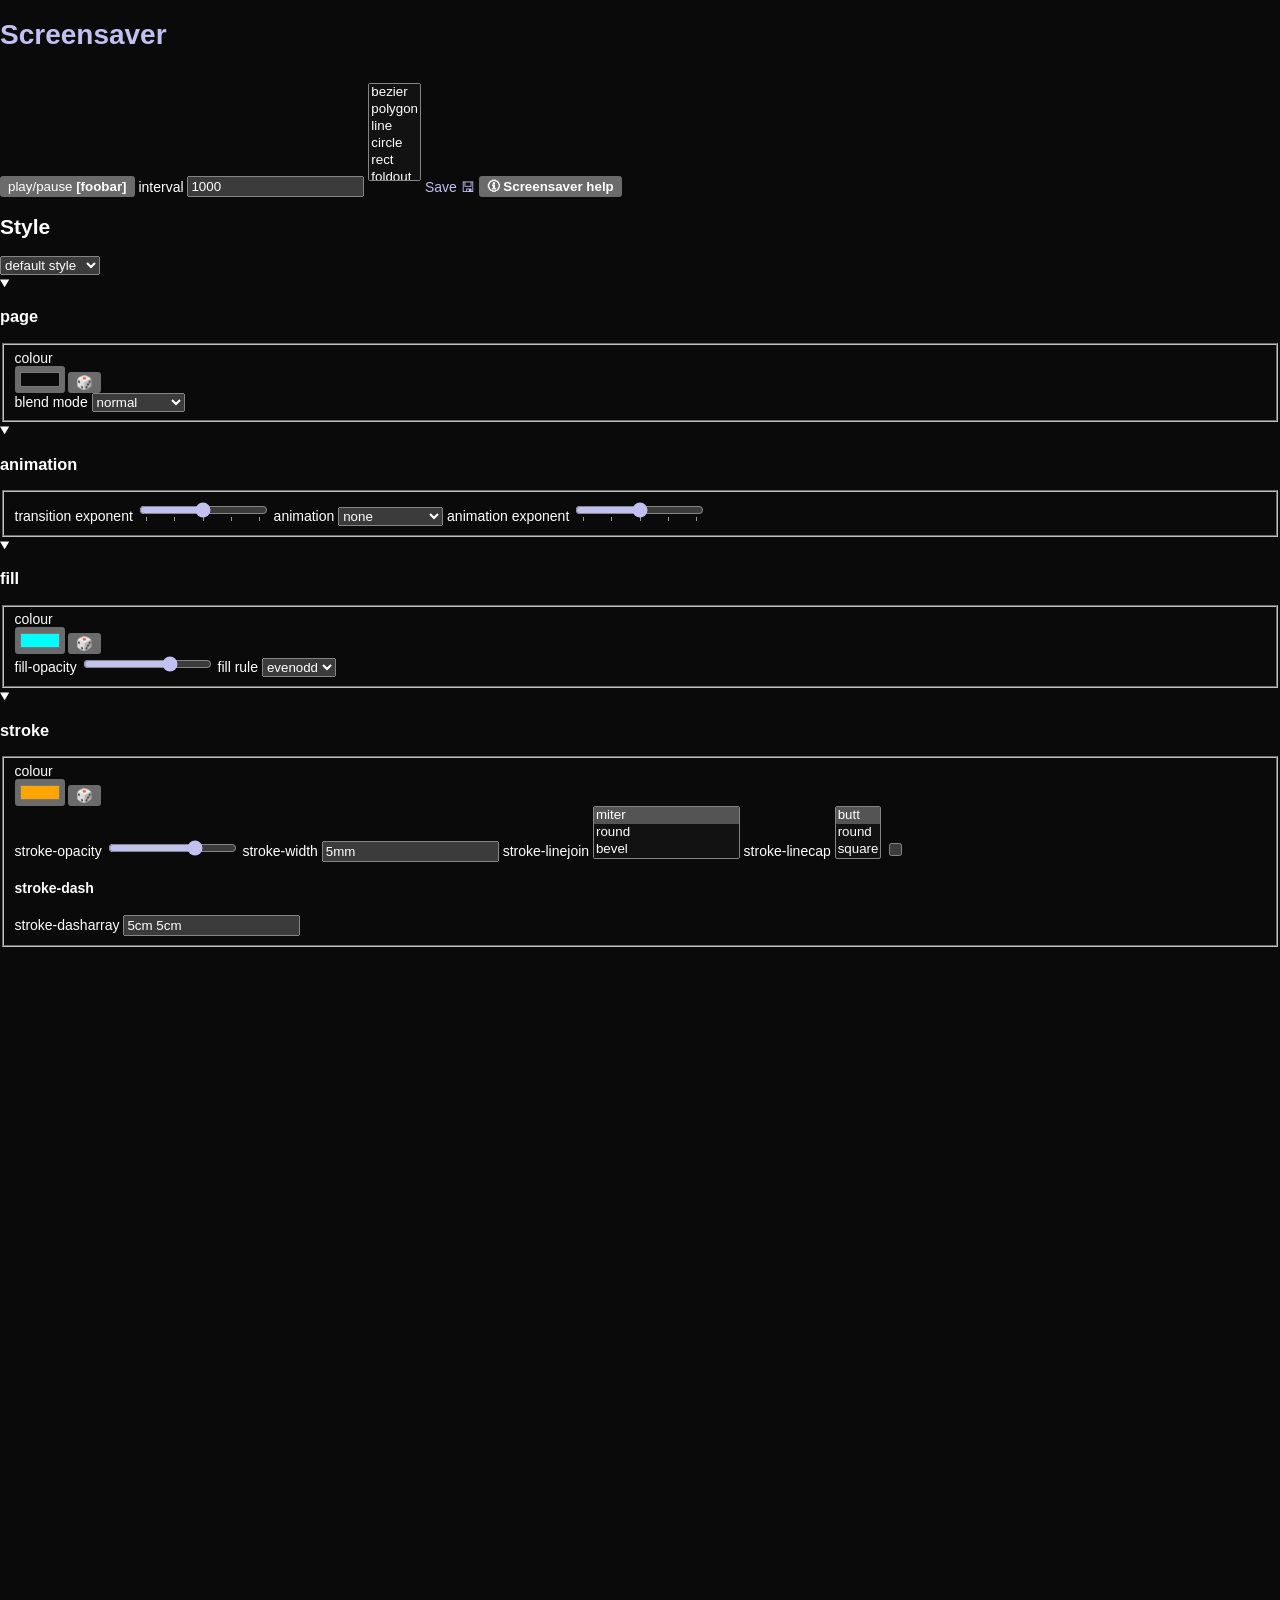
==== index.html @ 139c28db "Updates for  ui-panel from common There are still some quirks that need attention" ====
<!doctype html>
<html lang="en" data-colourscheme="dark">
<head>
	<title>Screensaver v0.🖧👚 by ldpercy</title>
	<meta charset="utf-8">
	<link rel="icon" href="./favicon.svg">
	<link rel="stylesheet" href="./index.css"/>
	<script  type="module"  src="./app/screensaverApp.js"></script>
</head>
<body>

	<div class="panel-group group-left">

		<form id="form-screensaver" name="form-screensaver" class="ui-panel" tabindex="0">
			<header>
				<h1><a href="">Screensaver</a></h1>
			</header>

			<button type="button" id="button-playPause" data-play-state="foobar">
				play/pause
			</button>

			<label for="input-mainInterval">interval</label>
			<input
				id="input-mainInterval"
				type="number"
				name="mainInterval"
				title="main interval (ms)"
				min="100"
				value="1000"
				>



			<select name="screensaver" id="select-screensaver" size="5">
				<option value="bezier">bezier</option>
				<option value="polygon">polygon</option>
				<option value="line">line</option>
				<option value="circle">circle</option>
				<option value="rect">rect</option>
				<option value="foldout">foldout</option>
			</select>

			<a id="link-save" href="#save" title="Save">Save 🖫</a>  <!-- download="foo.text" -->
			<button type="button" id="button-showAppInfo"><strong>🛈 Screensaver help</strong></button>


		</form>

		<form id="form-moduleSettings" name="moduleSettings" class="ui-panel" tabindex="0">
			<!--
			This will be populated by the individual screensaver module
			-->
		</form>

	</div>



	<div class="panel-group group-right">


		<form id="form-style" name="form-style" class="ui-panel" tabindex="0">
			<h2>Style</h2>

			<select name="preset" id="input-style-preset">
				<option value="defaultStyle">default style</option>
				<option>midnightblue</option>
				<option>forestgreen</option>
				<option>peachpuff</option>
				<option>darkmagenta</option>
				<option>firebrick</option>
				<option>machine</option>
				<!-- <option>light</option>
				<option>dark</option> -->
			</select>

			<details open>
				<summary><h3>page</h3></summary>
				<fieldset>
					<label for="input-pageColour">
						colour
					</label>
					<div class="flex1">
						<input type="color" name="pageColour" id="input-pageColour" value="#0a0a0a">
						<button type="button" name="pageColourRandom" id="button-pageColourRandom">🎲</button>
					</div>


					<label for="input-blendMode">blend mode</label>
					<select id="input-blendMode" name="blend mode" size="1">
						<option>normal</option>
						<option>multiply</option>
						<option>screen</option>
						<option>overlay</option>
						<option>darken</option>
						<option>lighten</option>
						<option>color-dodge</option>
						<option>color-burn</option>
						<option>hard-light</option>
						<option>soft-light</option>
						<option>difference</option>
						<option>exclusion</option>
						<option>hue</option>
						<option>saturation</option>
						<option>color</option>
						<option>luminosity</option>
						<option>plus-darker</option>
						<option>plus-lighter</option>
					</select>
				</fieldset>
			</details><!-- page -->

			<details open>
				<summary><h3>animation</h3></summary>
				<fieldset>
					<label for="input-transitionExponent" class="zoom" title="transition exponent">transition exponent</label>
					<input type="range" name="transitionExponent" id="input-transitionExponent" value="0" min="-2" max="2" list="datalist-transitionExponent"/>
					<datalist id="datalist-transitionExponent">
						<option value="-2">-2</option>
						<option value="-1">-1</option>
						<option value="0">0</option>
						<option value="1">+1</option>
						<option value="2">+2</option>
					</datalist>

					<label for="input-animation">animation</label>
					<select id="input-animation" name="animation" size="1">
						<option>none</option>
						<optgroup label="stroke-width:">
							<option value="stroke-linear">		linear		</option>
							<option value="stroke-alternate">	alternate	</option>
						</optgroup>
						<optgroup label="stroke-dash:">
							<option value="dash-linear">		linear		</option>
							<option value="dash-ease">			ease		</option>
							<option value="dash-pulse">			pulse		</option>
							<option value="dash-alternate">		alternate	</option>
							<option value="dash-steps">			steps		</option>
							<option value="dash-mechanical">	mechanical	</option>
						</optgroup>
					</select>

					<label for="input-animationExponent" class="zoom" title="animation exponent">animation exponent</label>
					<input type="range" name="animationExponent" id="input-animationExponent" value="0" min="-2" max="2" list="datalist-animationExponent"/>
					<datalist id="datalist-animationExponent">
						<option value="-2">-2</option>
						<option value="-1">-1</option>
						<option value="0">0</option>
						<option value="1">+1</option>
						<option value="2">+2</option>
					</datalist>
				</fieldset>
			</details><!-- animation -->




			<details open>
				<summary><h3>fill</h3></summary>
				<fieldset>
					<label for="input-fillColour">
						colour
					</label>
					<div class="flex1">
						<input type="color" name="fillColour" id="input-fillColour" value="#00ffff">
						<button type="button" name="fillColourRandom" id="button-fillColourRandom">🎲</button>
					</div>

					<label for="input-fillOpacity">
						fill-opacity
					</label>
					<input type="range" name="fillOpacity" id="input-fillOpacity" value="0.7" min="0" max="1" step="0.1">

					<label for="input-fillRule">fill rule</label>
					<select id="input-fillRule" name="fillRule" size="1">
						<option value="evenodd" selected>evenodd</option>
						<option value="nonzero">nonzero</option>
					</select>
				</fieldset>
			</details><!-- fill -->


			<details open>
				<summary><h3>stroke</h3></summary>
				<fieldset>
					<label for="input-strokeColour">
						colour
					</label>
					<div class="flex1">
						<input type="color" name="strokeColour" id="input-strokeColour" value="#ffa500">
						<button type="button" name="fillColourRandom" id="button-strokeColourRandom">🎲</button>
					</div>


					<label for="input-strokeOpacity">
						stroke-opacity
					</label>
					<input type="range" name="strokeOpacity" id="input-strokeOpacity" value="0.7" min="0" max="1" step="0.1">


					<label for="input-strokeWidth">stroke-width</label>
					<input
						id="input-strokeWidth"
						type="text"
						name="strokeWidth"
						title="stroke-width"
						value="5mm"
					>

					<label for="input-strokeLinejoin">stroke-linejoin</label>
					<select id="input-strokeLinejoin" name="strokeLinejoin" size="3">
						<option value="miter" selected>miter</option>
						<option value="round">round</option>
						<option value="bevel">bevel</option>
						<option value="arcs">arcs (unsupported)</option>
						<option value="miter-clip">miter-clip (unsupported)</option>
					</select>
					<label for="input-strokeLinecap">stroke-linecap</label>
					<select id="input-strokeLinecap" name="strokeLinecap" size="3">
						<option selected>butt</option>
						<option>round</option>
						<option>square</option>
					</select>

					<label for="input-strokeDash">
						<input type="checkbox" name="strokeDash" id="input-strokeDash">
						<h4>stroke-dash</h4>
					</label>

					<label for="input-strokeDasharray">stroke-dasharray</label>
					<input
						id="input-strokeDasharray"
						type="text"
						name="strokeDasharray"
						title="stroke-dasharray"
						value="5cm 5cm"
					>

				</fieldset>
			</details><!-- stroke -->



		</form>



	</div>

	<output
		id="screensaver-output"
		data-stroke-dash="false"
		data-animation="none"
		>

		<svg id="screensaver-svg" class="svg-screensaver" viewBox="-1200 -1200 2400 2400" preserveAspectRatio="xMidYMid meet" >

			<g class="graphPaper" id="group-grid" style="display:none;">
				<pattern id="pattern-graphPaper" width="100" height="100" patternUnits="userSpaceOnUse">
					<rect style="stroke: teal; stroke-width: 1px; fill:none;" x="0" y="0" width="100" height="100"/>
				</pattern>
				<rect class="viewBox" style="x: -100%; y: -100%; width: 200%; height: 200%; stroke:none; fill: url(#pattern-graphPaper);"/>
				<line x1="-100%" y1="0" x2="100%" y2="0" style="stroke: teal; stroke-width: 2px;"><title>x-axis</title></line>
				<line x1="0" y1="-100%" x2="0" y2="100%" style="stroke: teal; stroke-width: 2px;"><title>y-axis</title></line>
				<circle r="10" style="stroke: teal; stroke-width: 2px; fill:none;"><title>origin</title></circle>
			</g>

			<defs></defs>

			<g id="screensaver-group" class="evenodd"></g>

		</svg>
		<!--
		<rect x="-99%" y="-99%" width="199%" height="199%" style="fill:none;stroke:pink; stroke-width:2em;"/>
		-->
	</output>


	<dialog id="dialog-appInfo" closedby="any">
		<h1>
			<a href="https://github.com/ldpercy/screensaver/">Screensaver</a>
			<a href="https://github.com/ldpercy/screensaver/releases/tag/v0.🖧👚">v0.🖧👚</a>
			by <a href="https://github.com/ldpercy/">ldpercy</a>
		</h1>

		<h2>Keyboard shortcuts</h2>
		<dl>
			<dt><kbd>␣</kbd> (space)</dt>
			<dd>Toggle play/pause</dd>

			<dt><kbd>.</kbd> (full stop)</dt>
			<dd>Step forward (auto-pauses)</dd>

			<dt><kbd>?</kbd></dt>
			<dd>Show this dialog</dd>
		</dl>


	</dialog>


</body>
</html>
---- index.css ----
/*
**	index.css
*/


@import "./[html-common]/style/fullpage/dialog-appInfo.css";
@import "./[html-common]/style/fullpage/ui-panel.css";
@import "./[html-common]/style/fullpage/panel-group.css";
@import "./app/user-interface.css";
@import "./app/screensaver-output.css";
@import "./app/animation.css";



:root {
	--project-colour: midnightblue;
	--transition-time-page: 1s;
	--transition-time-ui: 0.5s;
}



html {
	margin:0px;
	padding:0px;

	scrollbar-width: none;

	font-family: sans-serif;
	font-size: 14px;

	body {

		margin:0px;
		padding:0px;

		a {
			color: var(--accent-colour);
			text-decoration: none;
			&:hover { text-decoration: underline; }
		}

		output > svg {
			display:block;	/*  fix for the extra pixel problem */
		}
	}




}/* html */



html {

	--scheme-colour: #0a0a0a;
	--html-background: var(--scheme-colour);
	--accent-colour: hsl(from var(--project-colour) h s 85 );

	background-color: var(--html-background);
	color-scheme: dark;
	accent-color: var(--accent-colour);

	transition:
		background-color var(--transition-time-page) linear,
		color-scheme var(--transition-time-page) linear allow-discrete;


	body {
		color: lab( from var(--scheme-colour) calc(sign(l - 70) * -100) 0 0 / 1);
		accent-color: var(--accent-colour);

		transition:
			color var(--transition-time-page) linear,
			accent-color var(--transition-time-page) linear;
	}
}



html[data-colourscheme=light] {
	color-scheme: light;
	--scheme-colour: white;
	--accent-colour: hsl(from var(--project-colour) h 50 50 );
}

html[data-colourscheme=dark] {
	color-scheme: dark;
	--scheme-colour: #0a0a0a;
	--accent-colour: hsl(from var(--project-colour) h s 85 );
}
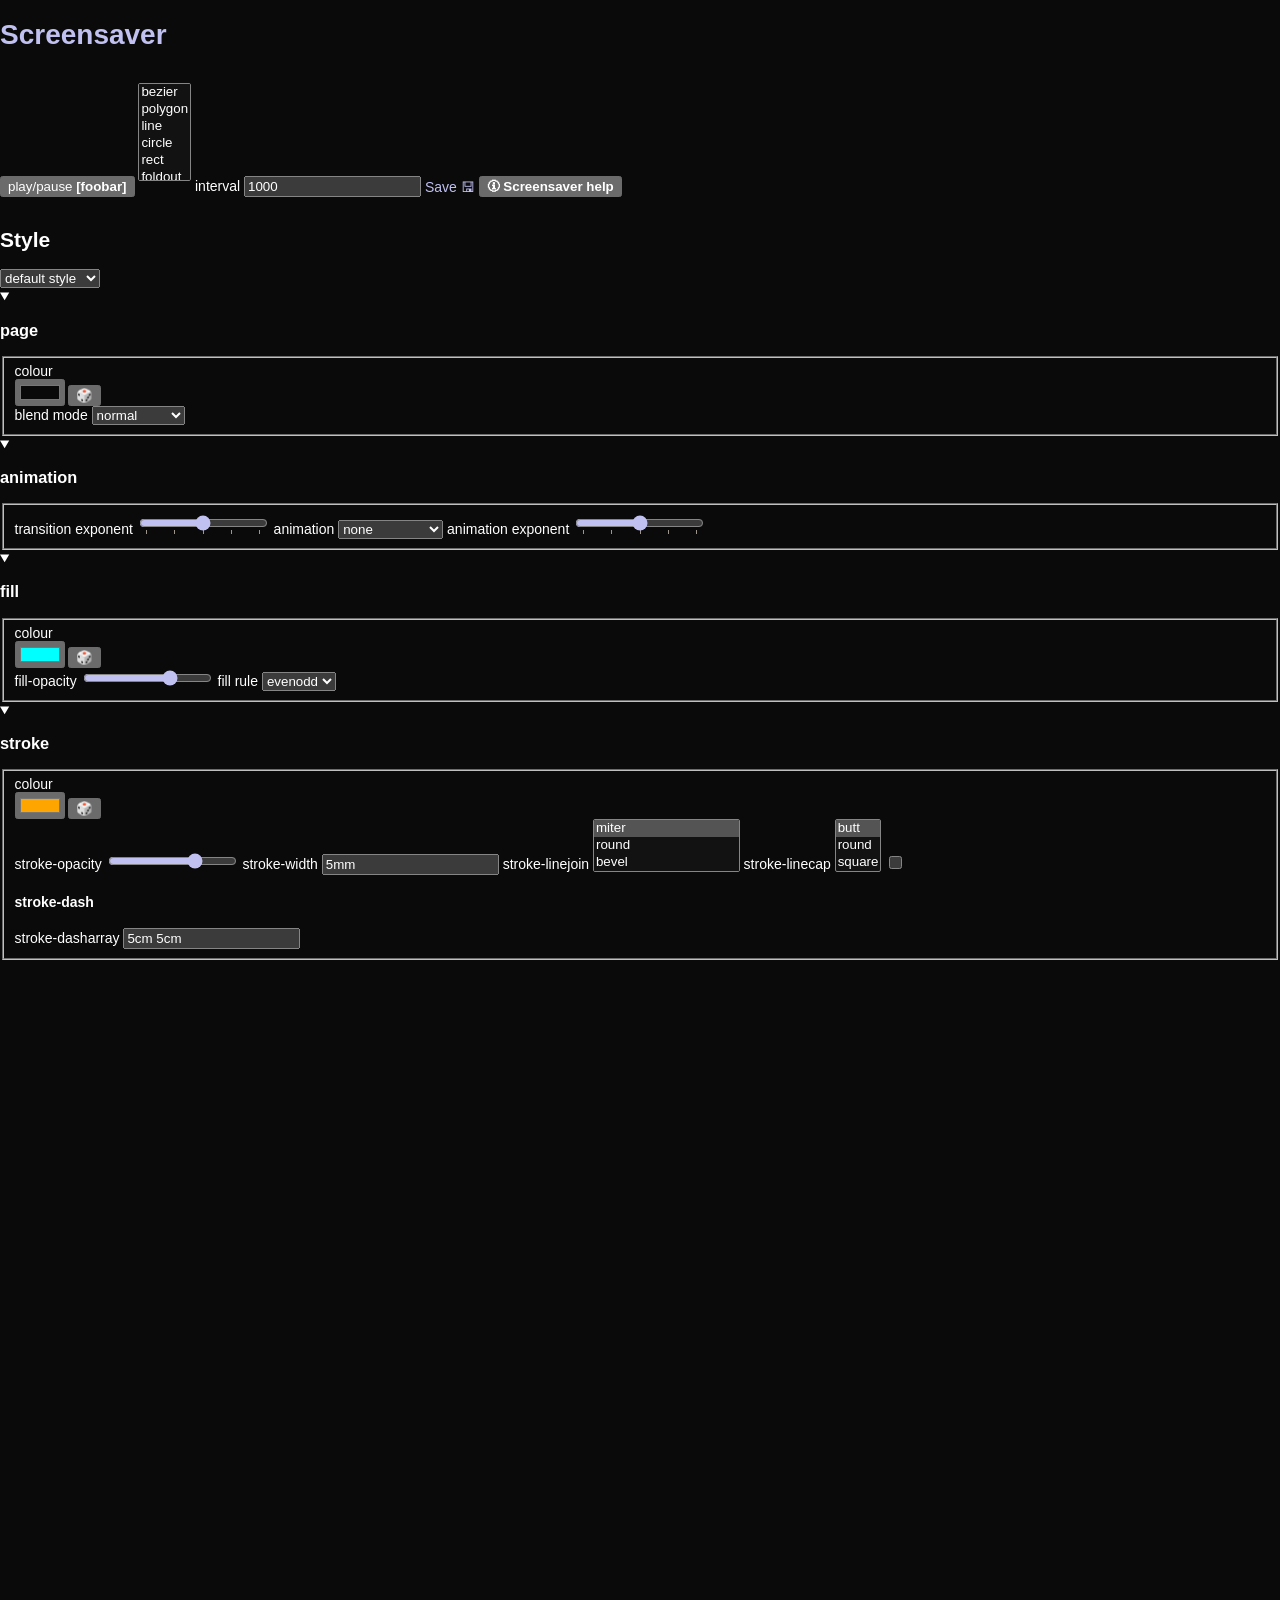
==== commit 55f6de97: "More common style updates" ====
--- a/index.html
+++ b/index.html
@@ -20,6 +20,17 @@
 				play/pause
 			</button>
 
+
+
+			<select name="screensaver" id="select-screensaver" size="5">
+				<option value="bezier">bezier</option>
+				<option value="polygon">polygon</option>
+				<option value="line">line</option>
+				<option value="circle">circle</option>
+				<option value="rect">rect</option>
+				<option value="foldout">foldout</option>
+			</select>
+
 			<label for="input-mainInterval">interval</label>
 			<input
 				id="input-mainInterval"
@@ -31,19 +42,8 @@
 				>
 
 
-
-			<select name="screensaver" id="select-screensaver" size="5">
-				<option value="bezier">bezier</option>
-				<option value="polygon">polygon</option>
-				<option value="line">line</option>
-				<option value="circle">circle</option>
-				<option value="rect">rect</option>
-				<option value="foldout">foldout</option>
-			</select>
-
 			<a id="link-save" href="#save" title="Save">Save 🖫</a>  <!-- download="foo.text" -->
 			<button type="button" id="button-showAppInfo"><strong>🛈 Screensaver help</strong></button>
-
 
 		</form>
 
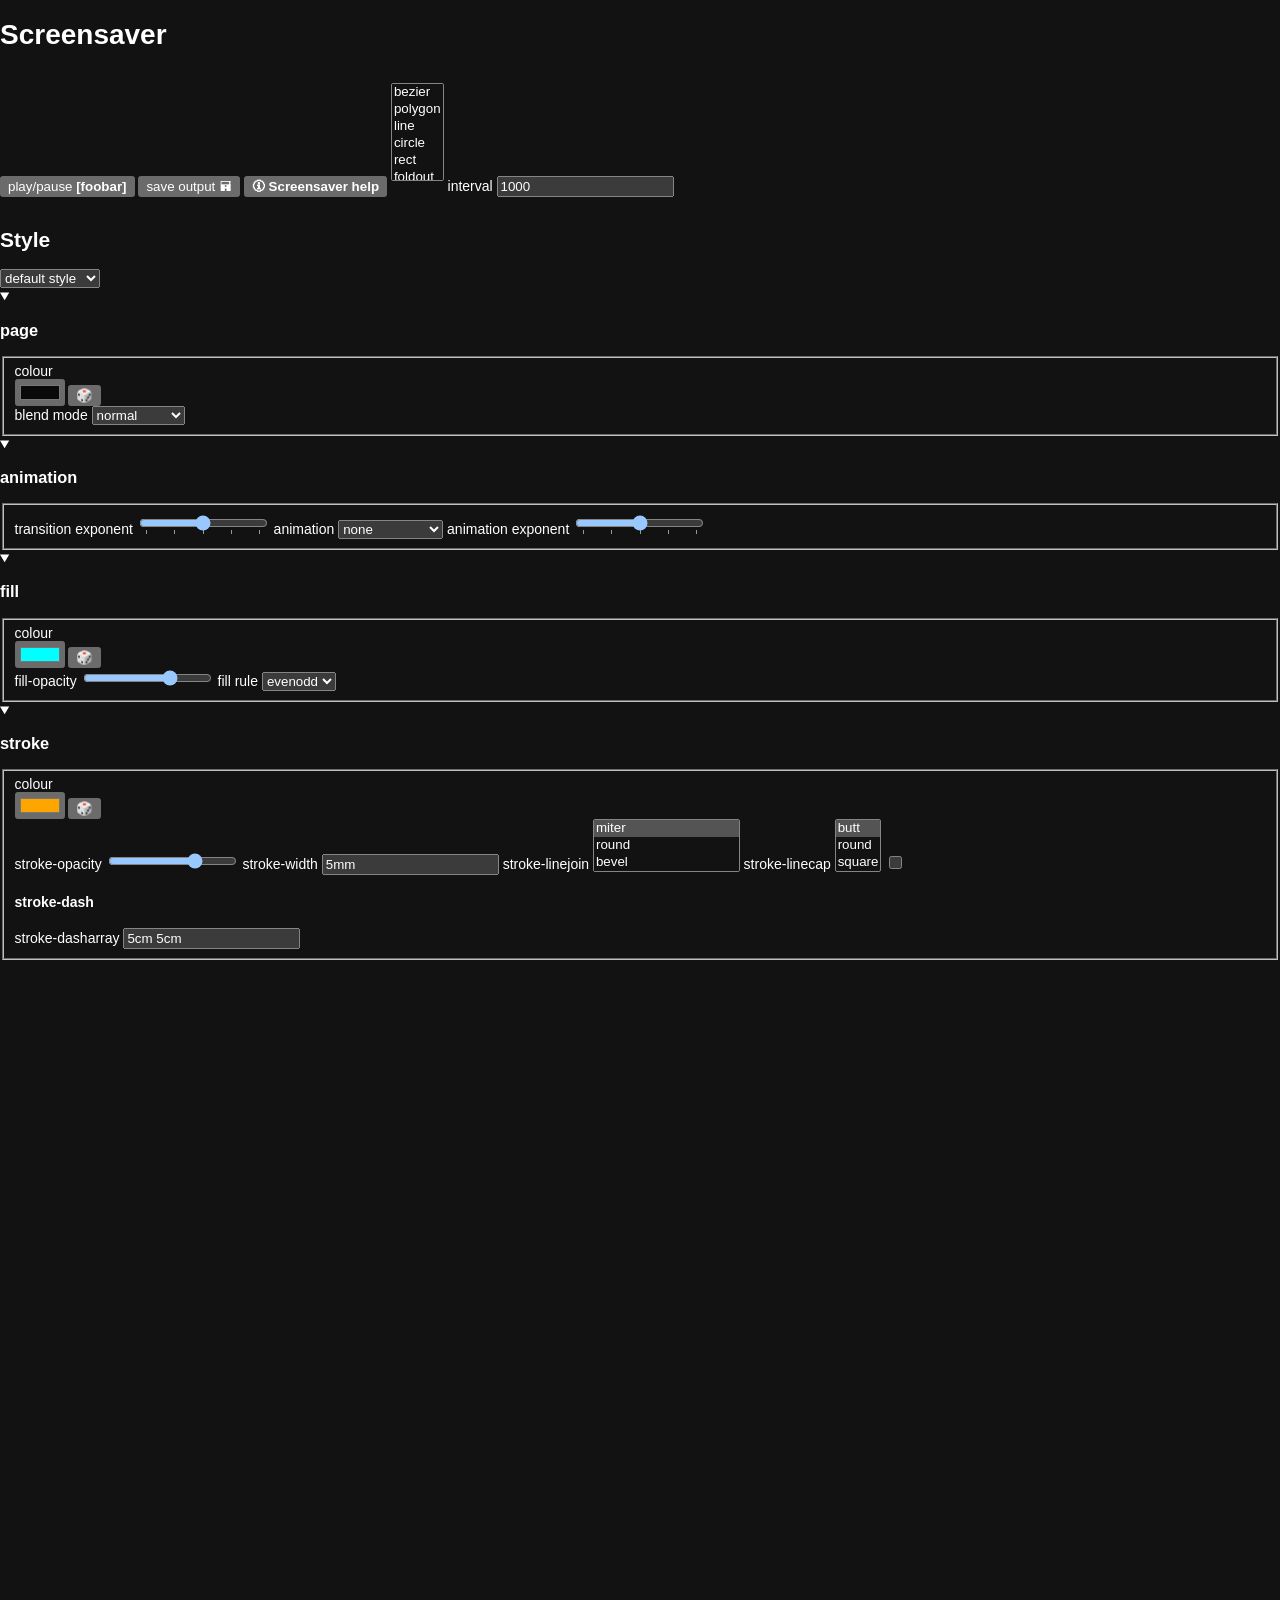
==== commit 40bb7ddd: "Accent colour follows scheme colour; update save button;" ====
--- a/index.html
+++ b/index.html
@@ -5,7 +5,7 @@
 	<meta charset="utf-8">
 	<link rel="icon" href="./favicon.svg">
 	<link rel="stylesheet" href="./index.css"/>
-	<script  type="module"  src="./app/screensaverApp.js"></script>
+	<script  type="module"  src="./index.js"></script>
 </head>
 <body>
 
@@ -13,14 +13,19 @@
 
 		<form id="form-screensaver" name="form-screensaver" class="ui-panel" tabindex="0">
 			<header>
-				<h1><a href="">Screensaver</a></h1>
+				<h1>Screensaver</h1>
 			</header>
 
 			<button type="button" id="button-playPause" data-play-state="foobar">
 				play/pause
 			</button>
 
-
+			<!-- <a id="link-save" href="#save" title="Save">Save 🖫</a> -->
+
+			<button type="button" id="button-save">save output 🖬</button>
+			<a id="download-anchor" download="drawing.turtle.svg" href="" style="display:none;"></a>
+
+			<button type="button" id="button-showAppInfo"><strong>🛈 Screensaver help</strong></button>
 
 			<select name="screensaver" id="select-screensaver" size="5">
 				<option value="bezier">bezier</option>
@@ -41,10 +46,6 @@
 				value="1000"
 				>
 
-
-			<a id="link-save" href="#save" title="Save">Save 🖫</a>  <!-- download="foo.text" -->
-			<button type="button" id="button-showAppInfo"><strong>🛈 Screensaver help</strong></button>
-
 		</form>
 
 		<form id="form-moduleSettings" name="moduleSettings" class="ui-panel" tabindex="0">
@@ -53,13 +54,10 @@
 			-->
 		</form>
 
-	</div>
-
+	</div><!-- panel-group group-left -->
 
 
 	<div class="panel-group group-right">
-
-
 		<form id="form-style" name="form-style" class="ui-panel" tabindex="0">
 			<h2>Style</h2>
 
@@ -154,8 +152,6 @@
 			</details><!-- animation -->
 
 
-
-
 			<details open>
 				<summary><h3>fill</h3></summary>
 				<fieldset>
@@ -240,13 +236,9 @@
 				</fieldset>
 			</details><!-- stroke -->
 
-
-
-		</form>
-
-
-
-	</div>
+		</form><!-- form-style -->
+
+	</div><!-- panel-group group-right -->
 
 	<output
 		id="screensaver-output"
@@ -295,10 +287,7 @@
 			<dt><kbd>?</kbd></dt>
 			<dd>Show this dialog</dd>
 		</dl>
-
-
 	</dialog>
-
 
 </body>
 </html>
--- a/index.css
+++ b/index.css
@@ -30,7 +30,6 @@
 	font-size: 14px;
 
 	body {
-
 		margin:0px;
 		padding:0px;
 
@@ -44,10 +43,6 @@
 			display:block;	/*  fix for the extra pixel problem */
 		}
 	}
-
-
-
-
 }/* html */
 
 
@@ -58,13 +53,16 @@
 	--html-background: var(--scheme-colour);
 	--accent-colour: hsl(from var(--project-colour) h s 85 );
 
+	--default-panel-colour: var(--html-background);
+	--scheme-colour: var(--html-background);
+
 	background-color: var(--html-background);
 	color-scheme: dark;
 	accent-color: var(--accent-colour);
 
 	transition:
-		background-color var(--transition-time-page) linear,
-		color-scheme var(--transition-time-page) linear allow-discrete;
+		background-color var(--transition-time-page) linear;
+		/* color-scheme var(--transition-time-page) linear allow-discrete; */	/* this causes bugs in chromium */
 
 
 	body {
@@ -81,13 +79,11 @@
 
 html[data-colourscheme=light] {
 	color-scheme: light;
-	--scheme-colour: white;
-	--accent-colour: hsl(from var(--project-colour) h 50 50 );
+	--accent-colour: oklch(from var(--scheme-colour) 0.6 c h );
 }
 
 html[data-colourscheme=dark] {
 	color-scheme: dark;
-	--scheme-colour: #0a0a0a;
-	--accent-colour: hsl(from var(--project-colour) h s 85 );
+	--accent-colour: oklch(from var(--scheme-colour) 0.8 c h );
 }
 
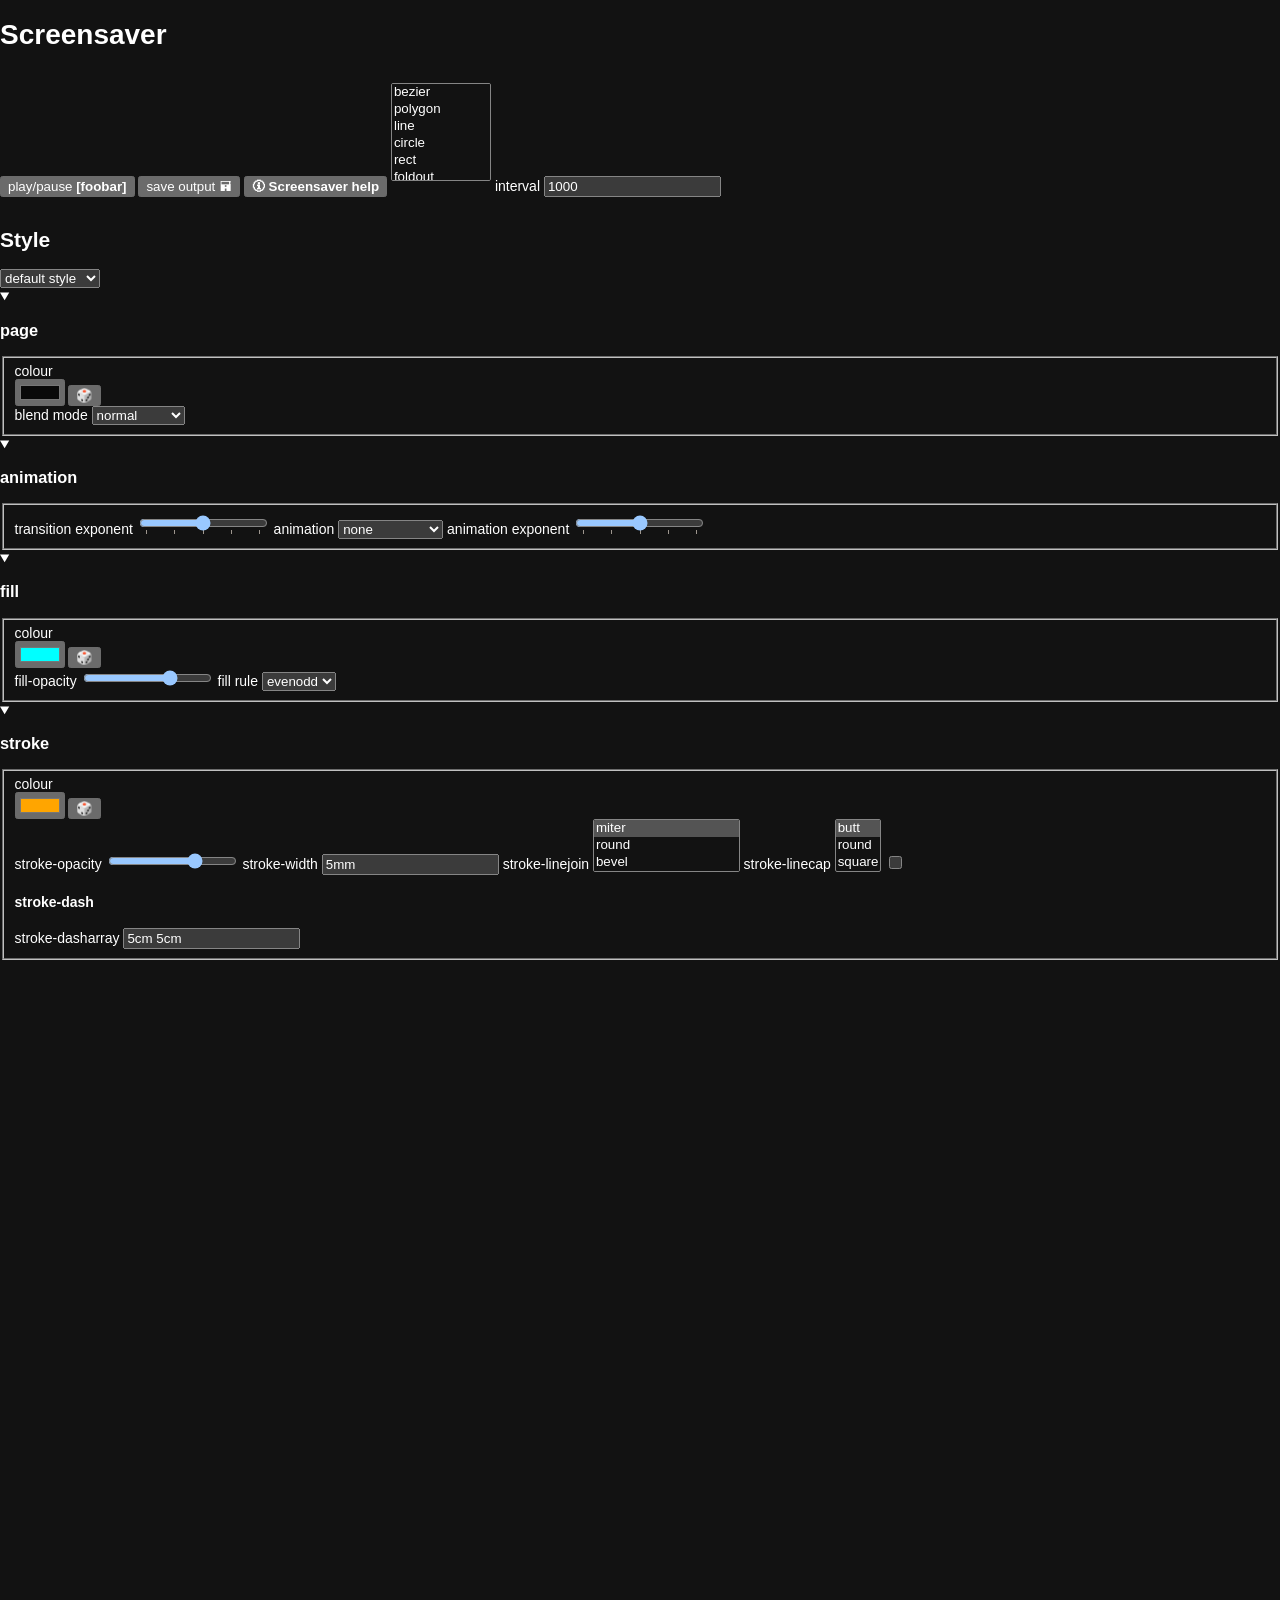
==== commit ac0090c9: "Start importing swam of motes" ====
--- a/index.html
+++ b/index.html
@@ -1,7 +1,7 @@
 <!doctype html>
 <html lang="en" data-colourscheme="dark">
 <head>
-	<title>Screensaver v0.🖧👚 by ldpercy</title>
+	<title>Screensaver v0.4.0 by ldpercy</title>
 	<meta charset="utf-8">
 	<link rel="icon" href="./favicon.svg">
 	<link rel="stylesheet" href="./index.css"/>
@@ -34,6 +34,7 @@
 				<option value="circle">circle</option>
 				<option value="rect">rect</option>
 				<option value="foldout">foldout</option>
+				<option value="swarm-of-motes">swarm of motes</option>
 			</select>
 
 			<label for="input-mainInterval">interval</label>
@@ -272,7 +273,7 @@
 	<dialog id="dialog-appInfo" closedby="any">
 		<h1>
 			<a href="https://github.com/ldpercy/screensaver/">Screensaver</a>
-			<a href="https://github.com/ldpercy/screensaver/releases/tag/v0.🖧👚">v0.🖧👚</a>
+			<a href="https://github.com/ldpercy/screensaver/releases/tag/v0.4.0">v0.4.0</a>
 			by <a href="https://github.com/ldpercy/">ldpercy</a>
 		</h1>
 
